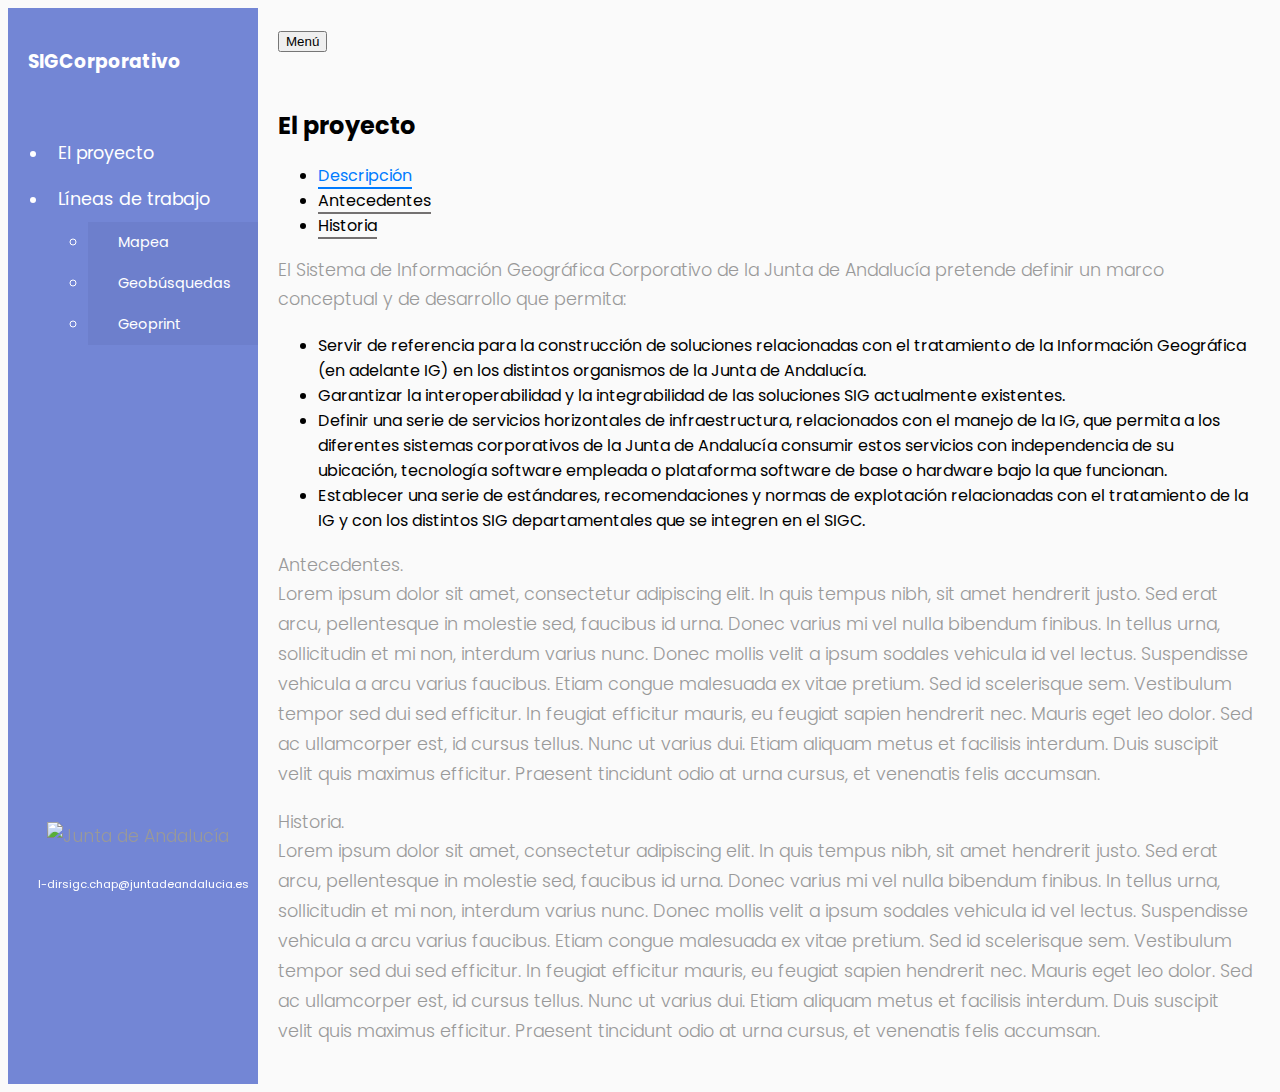
==== docs/index.html @ e71c88b9 "título" ====
<!doctype html>
<html lang="en">

<head>
    <!-- Required meta tags -->
    <meta charset="utf-8">
    <meta name="viewport" content="width=device-width, initial-scale=1, shrink-to-fit=no">

    <!-- Bootstrap CSS -->
    <link rel="stylesheet" href="https://stackpath.bootstrapcdn.com/bootstrap/4.1.3/css/bootstrap.min.css" integrity="sha384-MCw98/SFnGE8fJT3GXwEOngsV7Zt27NXFoaoApmYm81iuXoPkFOJwJ8ERdknLPMO"
        crossorigin="anonymous">
    <link rel="stylesheet" href="https://use.fontawesome.com/releases/v5.3.1/css/all.css" integrity="sha384-mzrmE5qonljUremFsqc01SB46JvROS7bZs3IO2EmfFsd15uHvIt+Y8vEf7N7fWAU"
        crossorigin="anonymous">
    <link rel="stylesheet" href="index.css">

    <title>SIGCorporativo</title>
</head>

<body>
    <div class="wrapper">
        <!-- Sidebar  -->
        <nav id="sidebar">
            <div class="sidebar-header">
                <h3>SIGCorporativo</h3>
            </div>

            <ul class="list-unstyled components">
                <li class="active">
                    <a href="proyecto.html">El proyecto</a>
                </li>
                <li>
                    <a href="#pageSubmenu" id="lineas" data-toggle="collapse" aria-expanded="false" class="dropdown-toggle">Líneas
                        de trabajo</a>
                    <ul class="collapse list-unstyled show" id="pageSubmenu">
                        <li>
                            <a href="mapea.html">Mapea</a>
                        </li>
                        <li>
                            <a href="geobusquedas.html">Geobúsquedas</a>
                        </li>
                        <li>
                            <a href="geoprint.html">Geoprint</a>
                        </li>
                    </ul>
                </li>
            </ul>
            <footer class="sidebar-footer">
                <p><img alt="Junta de Andalucía" src="https://www.juntadeandalucia.es/economiainnovacionyciencia/fondoseuropeosenandalucia/logosFormatos/LogosGIF/JUNTA_GIF/junta3.gif"></p>
                <a id="mail" href="mailto:l-dirsigc.chap@juntadeandalucia.es@example.com?Subject=Consulta" target="_blank">l-dirsigc.chap@juntadeandalucia.es</a>
            </footer>

        </nav><!-- FIN NAV SIDEBAR -->

        <!-- DIV Page Content  -->
        <div id="content">
            <div id="btnMenu">
                <button type="button" id="sidebarCollapse" class="btn btn-info">
                    <i class="fas fa-align-justify"></i>
                    <span>Menú</span>
                </button>
            </div>
            <div id="btnGithub">
                <a href="https://github.com/sigcorporativo-ja" target="_blank" rel="noopener" aria-label="GitHub">
                    <i class="fab fa-github" aria-hidden="true"></i>
                </a>
            </div>

            <div id="contentppal" class="tab-content" role="tabpanel">
                <!--CARGA DE HTML EXTERNO-->
            </div>

        </div><!-- FIN DIV PAGE-CONTENT -->
    </div><!-- FIN DIV WRAPPER -->


    <!-- Optional JavaScript -->
    <!-- jQuery first, then Popper.js, then Bootstrap JS -->
    <script src="https://code.jquery.com/jquery-3.3.1.min.js" integrity="sha256-FgpCb/KJQlLNfOu91ta32o/NMZxltwRo8QtmkMRdAu8="
        crossorigin="anonymous"></script>
    <!--<script src="https://cdnjs.cloudflare.com/ajax/libs/popper.js/1.14.3/umd/popper.min.js" integrity="sha384-ZMP7rVo3mIykV+2+9J3UJ46jBk0WLaUAdn689aCwoqbBJiSnjAK/l8WvCWPIPm49"
        crossorigin="anonymous"></script>-->
    <script src="https://stackpath.bootstrapcdn.com/bootstrap/4.1.3/js/bootstrap.min.js" integrity="sha384-ChfqqxuZUCnJSK3+MXmPNIyE6ZbWh2IMqE241rYiqJxyMiZ6OW/JmZQ5stwEULTy"
        crossorigin="anonymous"></script>
    <script src="index.js"></script>

</body>

</html>
---- docs/index.css ----
@import "https://fonts.googleapis.com/css?family=Poppins:300,400,500,600,700";

body {
  font-family: 'Poppins', sans-serif;
  background: #fafafa;
}

p {
  font-family: 'Poppins', sans-serif;
  font-size: 1.1em;
  font-weight: 300;
  line-height: 1.7em;
  color: #999;
}

a,
a:hover,
a:focus {
  color: inherit;
  text-decoration: none;
  transition: all 0.3s;
}

.wrapper {
  display: flex;
  align-items: stretch;
}

#mail {
  font-size: 0.7em;
  padding-left: 10px;
}

#btnMenu, #btnGithub{
  position: fixed;
}

#btnGithub{
  right: 1em;  
}

#btnGithub a{
  font-size: 36px;
  color:#138496;
  vertical-align: top;
}

#contentppal{
  margin-top: 5em;
}

/* ---------------------------------------------------
    NAVBAR STYLE
----------------------------------------------------- */
.nav-pills .nav-link {
  border-radius: inherit;
  border-bottom: 2px solid #747171;
}

.nav-pills .nav-link.active,
.nav-pills .show>.nav-link {
  color: #007bff;
  border-bottom: 2px solid #007bff;
  background-color: inherit;
}

.nav-pills .nav-link:hover,
.nav-pills .show>.nav-link {
  color: #053970;
  border-bottom: 2px solid #053970;
  background-color: inherit;
}

/* ---------------------------------------------------
    SIDEBAR STYLE
----------------------------------------------------- */

#sidebar {
  min-width: 250px;
  max-width: 250px;
  background: #7386D5;
  color: #fff;
  transition: all 0.3s;
}

#sidebar.active {
  margin-left: -250px;
}

#sidebar .sidebar-header {
  padding: 20px;
}

#sidebar .sidebar-footer {
  width: 250px;
  padding: 5px;
  bottom: 0;
  position: fixed;
  text-align: center;
}

#sidebar .sidebar-footer img {
  width: 70%;
}

#sidebar ul p {
  color: #fff;
  padding: 10px;
}

#sidebar ul li a {
  padding: 10px;
  font-size: 1.1em;
  display: block;
}

#sidebar ul li a:hover {
  color: #7386D5;
  background: #fff;
}

#sidebar ul ul a {
  font-size: 0.9em;
  padding-left: 30px;
  background: #6d7fcc;
}

/* ---------------------------------------------------
    CONTENT STYLE
----------------------------------------------------- */

#content {
  padding: 20px;
  min-height: 100vh;
  transition: all 0.3s;
}

.tab-content {
  margin-top: 1em;
}

/* ---------------------------------------------------
    MEDIAQUERIES
----------------------------------------------------- */

@media (max-width: 768px) {
  #sidebar {
    margin-left: -250px;
  }

  #sidebar.active {
    margin-left: 0;
  }

  #sidebarCollapse span {
    display: none;
  }
}
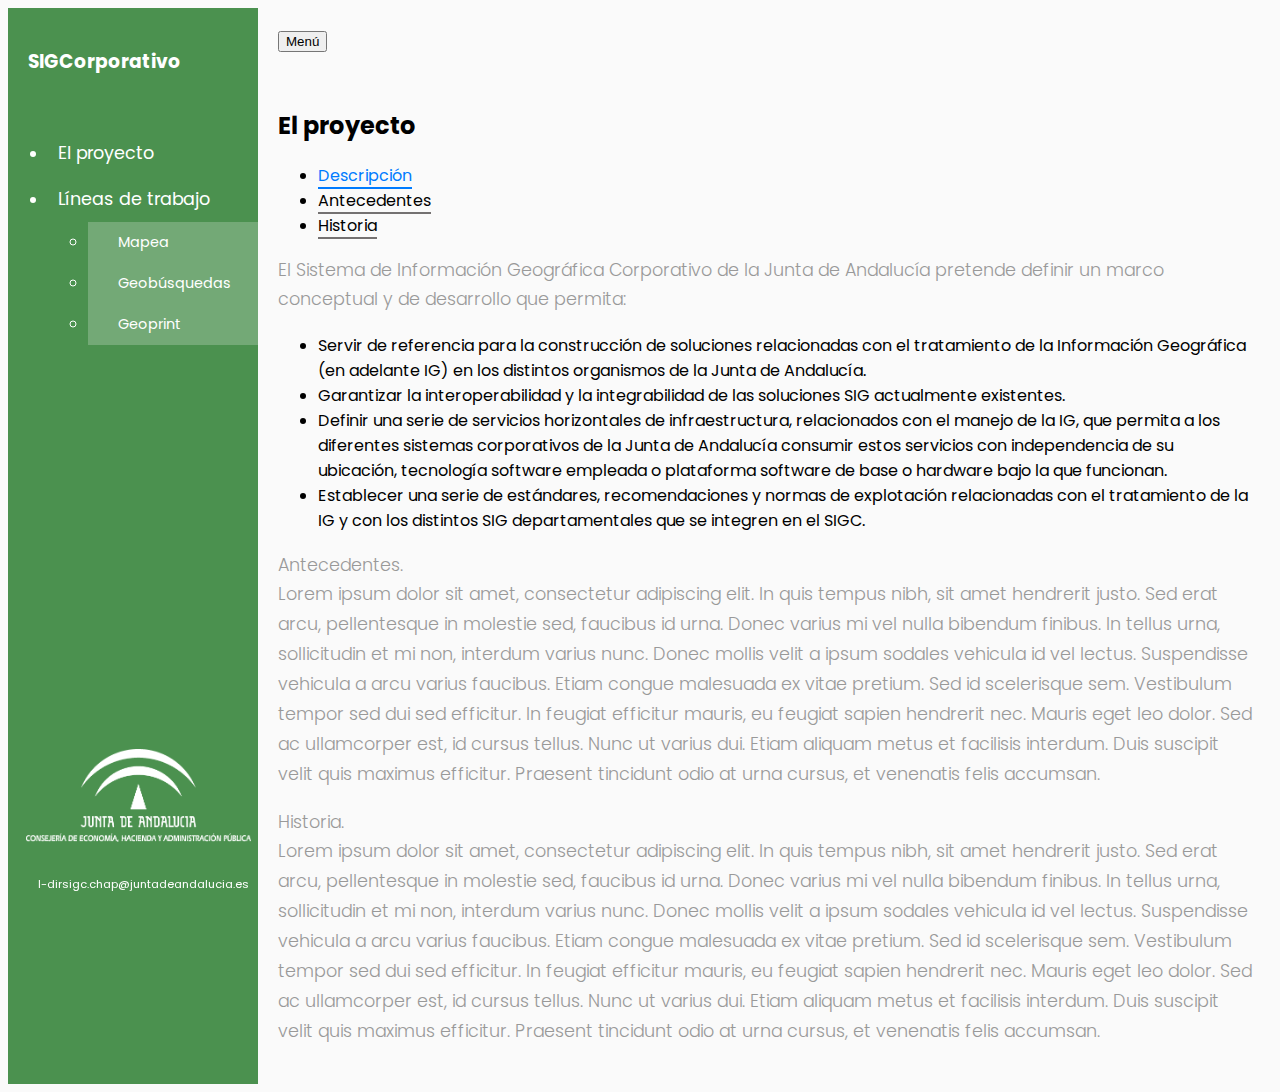
==== commit ebdfb3f1: "'look" ====
--- a/docs/index.html
+++ b/docs/index.html
@@ -45,7 +45,7 @@
                 </li>
             </ul>
             <footer class="sidebar-footer">
-                <p><img alt="Junta de Andalucía" src="https://www.juntadeandalucia.es/economiainnovacionyciencia/fondoseuropeosenandalucia/logosFormatos/LogosGIF/JUNTA_GIF/junta3.gif"></p>
+                <p><img alt="Junta de Andalucía" src="img/junta_cehap.gif"></p>
                 <a id="mail" href="mailto:l-dirsigc.chap@juntadeandalucia.es@example.com?Subject=Consulta" target="_blank">l-dirsigc.chap@juntadeandalucia.es</a>
             </footer>
 
--- a/docs/index.css
+++ b/docs/index.css
@@ -78,7 +78,7 @@
 #sidebar {
   min-width: 250px;
   max-width: 250px;
-  background: #7386D5;
+  background: rgb(75, 145, 79);
   color: #fff;
   transition: all 0.3s;
 }
@@ -100,7 +100,7 @@
 }
 
 #sidebar .sidebar-footer img {
-  width: 70%;
+  width: 90%;
 }
 
 #sidebar ul p {
@@ -115,14 +115,14 @@
 }
 
 #sidebar ul li a:hover {
-  color: #7386D5;
+  color:rgb(75, 145, 79);
   background: #fff;
 }
 
 #sidebar ul ul a {
   font-size: 0.9em;
   padding-left: 30px;
-  background: #6d7fcc;
+  background: rgba(146, 187, 150, 0.562);
 }
 
 /* ---------------------------------------------------
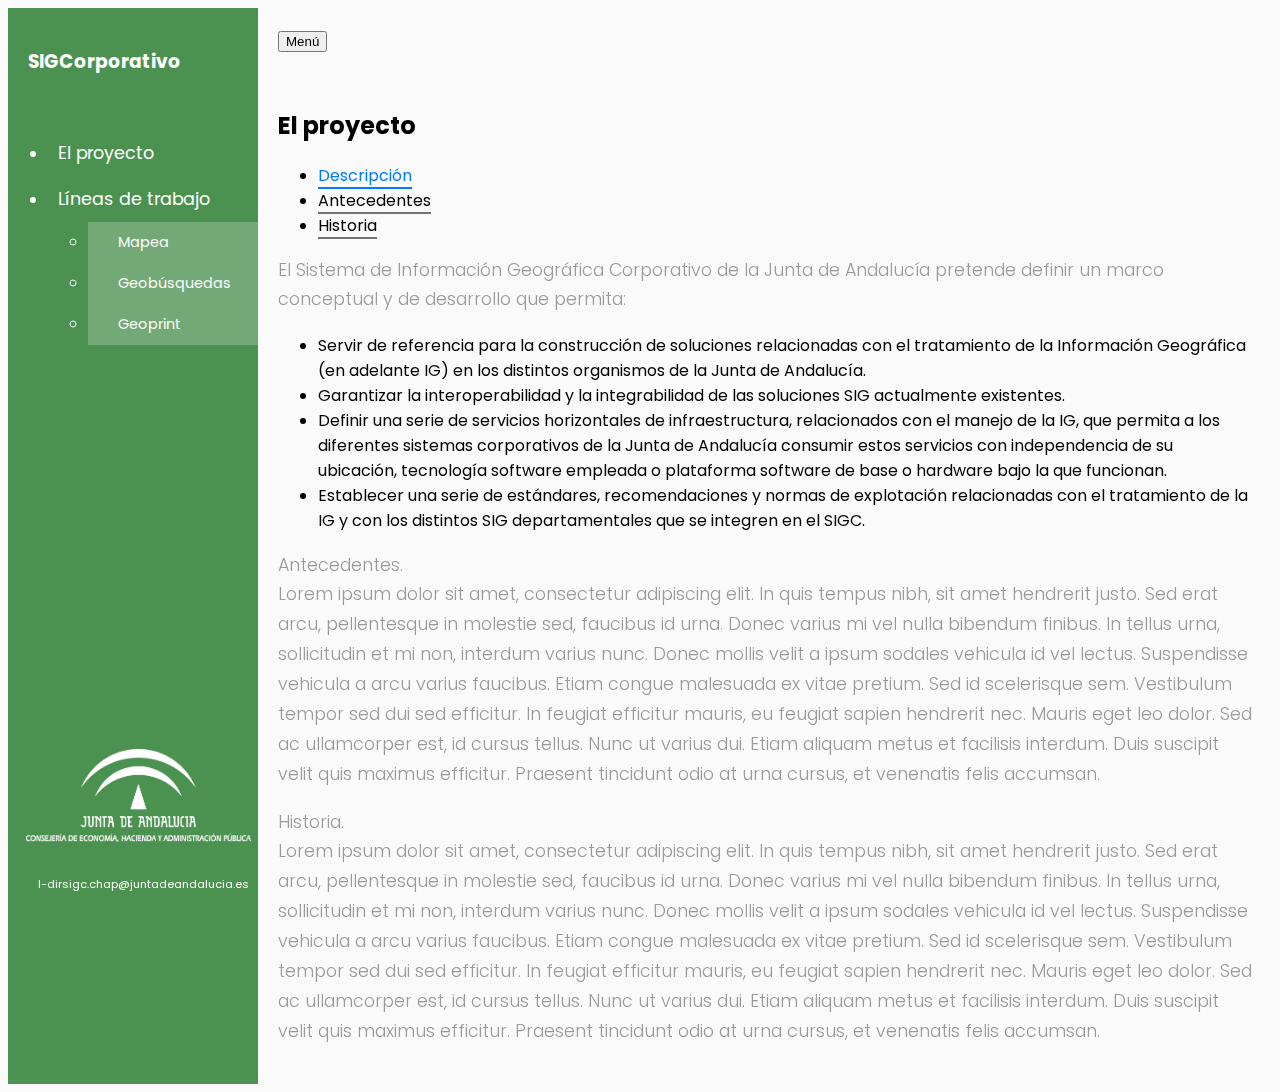
==== commit 9765f7eb: "add mapea" ====
--- a/docs/index.html
+++ b/docs/index.html
@@ -11,6 +11,7 @@
         crossorigin="anonymous">
     <link rel="stylesheet" href="https://use.fontawesome.com/releases/v5.3.1/css/all.css" integrity="sha384-mzrmE5qonljUremFsqc01SB46JvROS7bZs3IO2EmfFsd15uHvIt+Y8vEf7N7fWAU"
         crossorigin="anonymous">
+    <link rel="stylesheet" href="http://mapea4-sigc.juntadeandalucia.es/assets/css/mapea.ol.min.css">
     <link rel="stylesheet" href="index.css">
 
     <title>SIGCorporativo</title>
@@ -53,6 +54,7 @@
 
         <!-- DIV Page Content  -->
         <div id="content">
+
             <div id="btnMenu">
                 <button type="button" id="sidebarCollapse" class="btn btn-info">
                     <i class="fas fa-align-justify"></i>
@@ -81,6 +83,8 @@
         crossorigin="anonymous"></script>-->
     <script src="https://stackpath.bootstrapcdn.com/bootstrap/4.1.3/js/bootstrap.min.js" integrity="sha384-ChfqqxuZUCnJSK3+MXmPNIyE6ZbWh2IMqE241rYiqJxyMiZ6OW/JmZQ5stwEULTy"
         crossorigin="anonymous"></script>
+    <script src="http://mapea4-sigc.juntadeandalucia.es/js/mapea.ol.min.js"></script>
+    <script src="http://mapea4-sigc.juntadeandalucia.es/js/configuration.js"></script>
     <script src="index.js"></script>
 
 </body>
--- a/docs/index.css
+++ b/docs/index.css
@@ -31,21 +31,22 @@
   padding-left: 10px;
 }
 
-#btnMenu, #btnGithub{
-  position: fixed;
+
+#btnGithub {
+  float: right;
 }
 
-#btnGithub{
-  right: 1em;  
+#btnMenu {
+  float: left;
 }
 
-#btnGithub a{
+#btnGithub a {
   font-size: 36px;
-  color:#138496;
+  color: #138496;
   vertical-align: top;
 }
 
-#contentppal{
+#contentppal {
   margin-top: 5em;
 }
 
@@ -115,7 +116,7 @@
 }
 
 #sidebar ul li a:hover {
-  color:rgb(75, 145, 79);
+  color: rgb(75, 145, 79);
   background: #fff;
 }
 
@@ -133,6 +134,8 @@
   padding: 20px;
   min-height: 100vh;
   transition: all 0.3s;
+  position: relative;
+  width: 100%;
 }
 
 .tab-content {
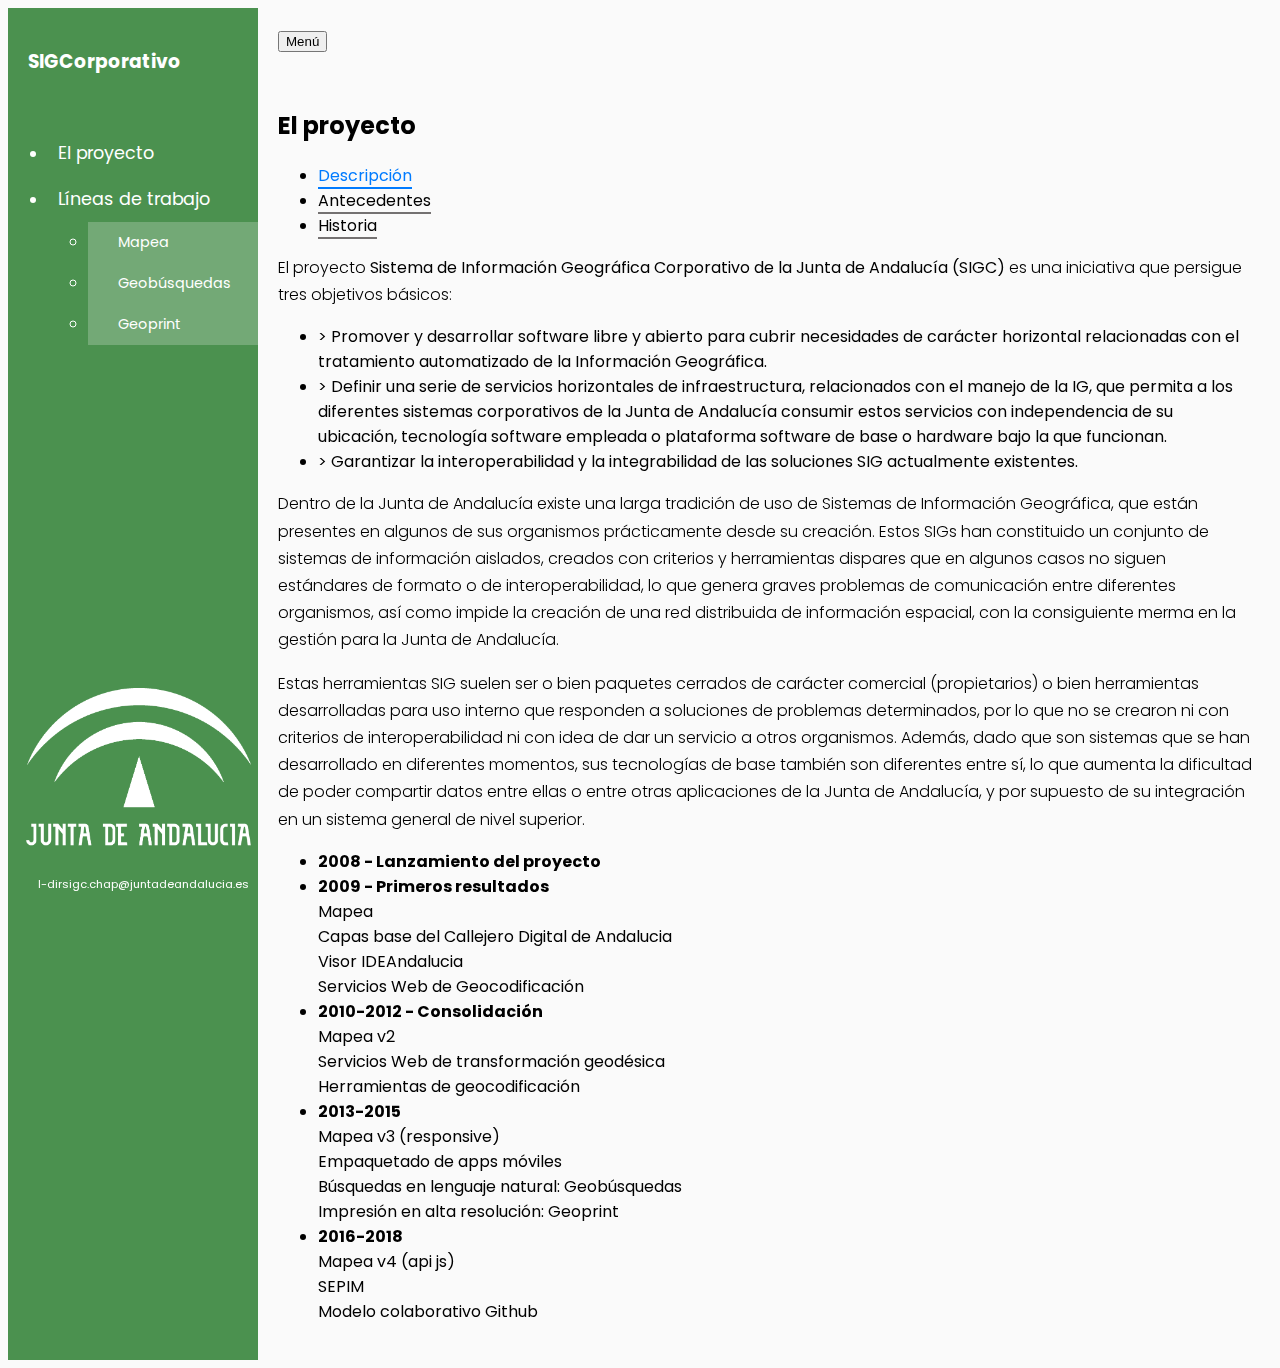
==== commit ed03ed0d: "redaccion" ====
--- a/docs/index.html
+++ b/docs/index.html
@@ -11,7 +11,8 @@
         crossorigin="anonymous">
     <link rel="stylesheet" href="https://use.fontawesome.com/releases/v5.3.1/css/all.css" integrity="sha384-mzrmE5qonljUremFsqc01SB46JvROS7bZs3IO2EmfFsd15uHvIt+Y8vEf7N7fWAU"
         crossorigin="anonymous">
-    <link rel="stylesheet" href="http://mapea4-sigc.juntadeandalucia.es/assets/css/mapea.ol.min.css">
+    <link rel="stylesheet" href="https://mapea4-sigc.juntadeandalucia.es/assets/css/mapea.ol.min.css">
+    <link rel="stylesheet" href="https://mapea4-sigc.juntadeandalucia.es/plugins/geosearch/geosearch.min.css">
     <link rel="stylesheet" href="index.css">
 
     <title>SIGCorporativo</title>
@@ -75,16 +76,16 @@
     </div><!-- FIN DIV WRAPPER -->
 
 
-    <!-- Optional JavaScript -->
-    <!-- jQuery first, then Popper.js, then Bootstrap JS -->
+    <!-- JS -->
     <script src="https://code.jquery.com/jquery-3.3.1.min.js" integrity="sha256-FgpCb/KJQlLNfOu91ta32o/NMZxltwRo8QtmkMRdAu8="
         crossorigin="anonymous"></script>
     <!--<script src="https://cdnjs.cloudflare.com/ajax/libs/popper.js/1.14.3/umd/popper.min.js" integrity="sha384-ZMP7rVo3mIykV+2+9J3UJ46jBk0WLaUAdn689aCwoqbBJiSnjAK/l8WvCWPIPm49"
         crossorigin="anonymous"></script>-->
     <script src="https://stackpath.bootstrapcdn.com/bootstrap/4.1.3/js/bootstrap.min.js" integrity="sha384-ChfqqxuZUCnJSK3+MXmPNIyE6ZbWh2IMqE241rYiqJxyMiZ6OW/JmZQ5stwEULTy"
         crossorigin="anonymous"></script>
-    <script src="http://mapea4-sigc.juntadeandalucia.es/js/mapea.ol.min.js"></script>
-    <script src="http://mapea4-sigc.juntadeandalucia.es/js/configuration.js"></script>
+    <script src="https://mapea4-sigc.juntadeandalucia.es/js/mapea.ol.min.js"></script>
+    <script src="https://mapea4-sigc.juntadeandalucia.es/js/configuration.js"></script>
+    <script src="https://mapea4-sigc.juntadeandalucia.es/plugins/geosearch/geosearch.ol.min.js"></script>
     <script src="index.js"></script>
 
 </body>
--- a/docs/index.css
+++ b/docs/index.css
@@ -7,10 +7,10 @@
 
 p {
   font-family: 'Poppins', sans-serif;
-  font-size: 1.1em;
+  /*font-size: 1.1em;*/
   font-weight: 300;
   line-height: 1.7em;
-  color: #999;
+  /*color: #999;*/
 }
 
 a,
@@ -142,6 +142,14 @@
   margin-top: 1em;
 }
 
+#contentppal .tab-content a{
+  color: blue;
+}
+#contentppal .tab-content a:hover{
+  color: blue;
+  text-decoration: underline;
+}
+
 /* ---------------------------------------------------
     MEDIAQUERIES
 ----------------------------------------------------- */
@@ -158,4 +166,66 @@
   #sidebarCollapse span {
     display: none;
   }
-}+}
+
+/* ---------------------------------------------------
+    MAP
+----------------------------------------------------- */
+
+.m-mapea-container *, ::after, ::before {
+  box-sizing: unset
+}
+
+/* ---------------------------------------------------
+  CAROUSEL
+  --------------------------------------------------- */
+ /* .carousel-control-prev-icon,
+.carousel-control-next-icon {
+  height: 100px;
+  width: 100px;
+  outline: black;
+  background-size: 100%, 100%;
+  border-radius: 50%;
+  border: 1px solid black;
+  background-image: none;
+}
+
+.carousel-control-next-icon:after
+{
+  content: '>';
+  font-size: 55px;
+  color: red;
+}
+
+.carousel-control-prev-icon:after {
+  content: '<';
+  font-size: 55px;
+  color: red;
+}*/
+
+.carousel-indicators li {
+  border-radius: 18px;
+  width: 18px;
+  height: 18px;
+  
+}
+
+.carousel-control-prev-icon,
+.carousel-control-next-icon {
+  border-radius: 50%;
+  background-color: #3b3737;
+}
+
+.center {
+  display: block;
+  margin-left: auto;
+  margin-right: auto;
+  width: 50%;
+}
+
+/* ---------------------------------------------
+CODE
+----------------------------------------------- */
+.bg-light {
+  background-color: whitesmoke !important
+}
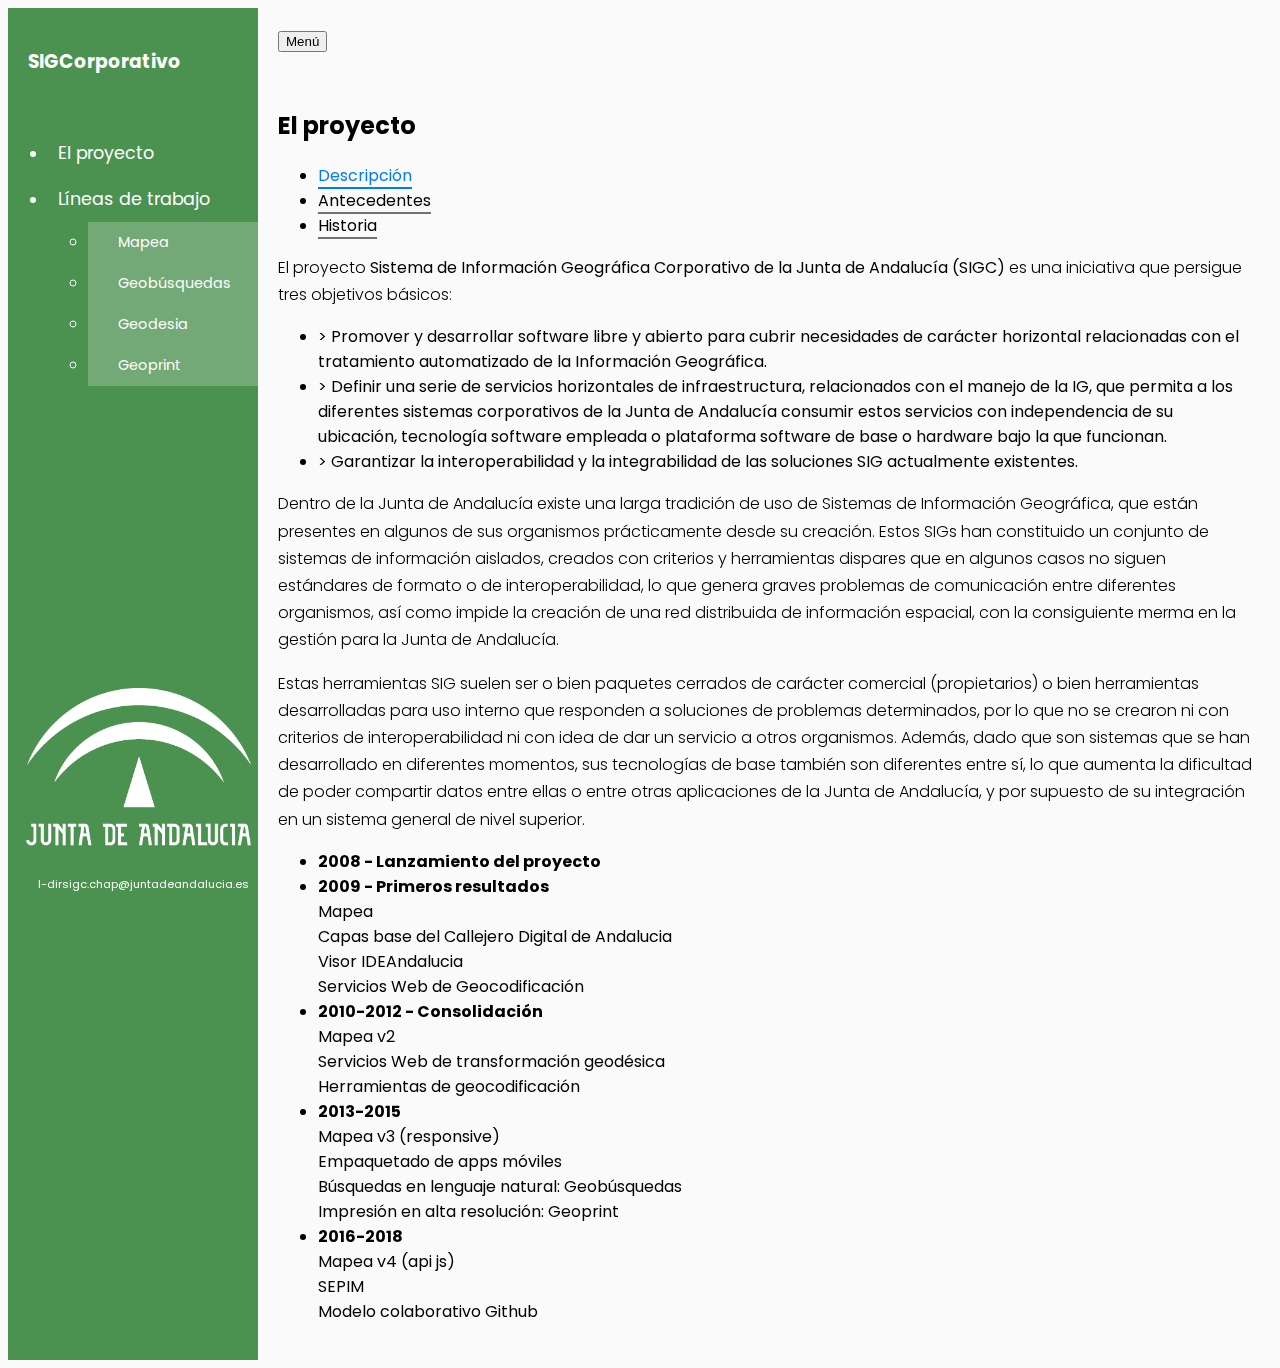
==== commit 147b2817: "redaccion" ====
--- a/docs/index.html
+++ b/docs/index.html
@@ -13,6 +13,7 @@
         crossorigin="anonymous">
     <link rel="stylesheet" href="https://mapea4-sigc.juntadeandalucia.es/assets/css/mapea.ol.min.css">
     <link rel="stylesheet" href="https://mapea4-sigc.juntadeandalucia.es/plugins/geosearch/geosearch.min.css">
+    <link rel="stylesheet" href="https://mapea4-sigc.juntadeandalucia.es/plugins/printer/printer.min.css">
     <link rel="stylesheet" href="index.css">
 
     <title>SIGCorporativo</title>
@@ -39,6 +40,9 @@
                         </li>
                         <li>
                             <a href="geobusquedas.html">Geobúsquedas</a>
+                        </li>
+                        <li>
+                            <a href="geodesia.html">Geodesia</a>
                         </li>
                         <li>
                             <a href="geoprint.html">Geoprint</a>
@@ -86,6 +90,7 @@
     <script src="https://mapea4-sigc.juntadeandalucia.es/js/mapea.ol.min.js"></script>
     <script src="https://mapea4-sigc.juntadeandalucia.es/js/configuration.js"></script>
     <script src="https://mapea4-sigc.juntadeandalucia.es/plugins/geosearch/geosearch.ol.min.js"></script>
+    <script src="https://mapea4-sigc.juntadeandalucia.es/plugins/printer/printer.ol.min.js"></script>
     <script src="index.js"></script>
 
 </body>
--- a/docs/index.css
+++ b/docs/index.css
@@ -210,8 +210,13 @@
   
 }
 
+
 .carousel-control-prev-icon,
 .carousel-control-next-icon {
+  position: absolute;
+  top: inherit;
+  left: inherit;
+  right: inherit;
   border-radius: 50%;
   background-color: #3b3737;
 }
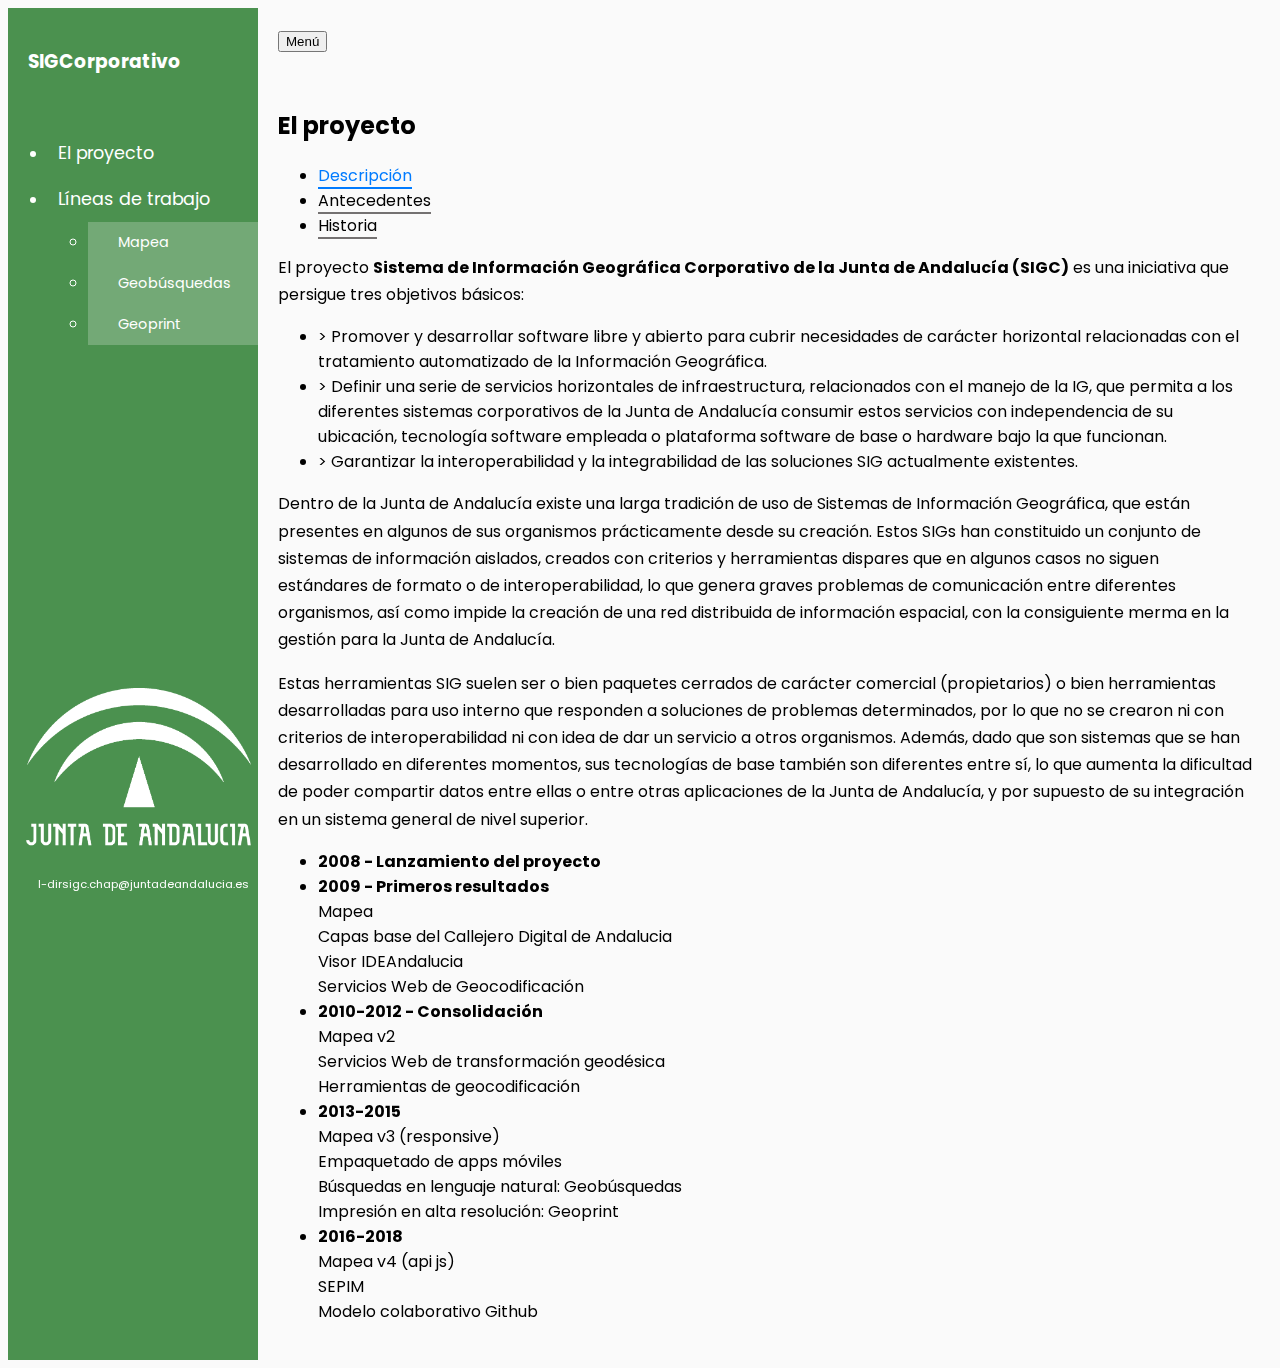
==== commit ae73220e: "redaccion" ====
--- a/docs/index.html
+++ b/docs/index.html
@@ -41,9 +41,9 @@
                         <li>
                             <a href="geobusquedas.html">Geobúsquedas</a>
                         </li>
-                        <li>
+                        <!--<li>
                             <a href="geodesia.html">Geodesia</a>
-                        </li>
+                        </li>-->
                         <li>
                             <a href="geoprint.html">Geoprint</a>
                         </li>
--- a/docs/index.css
+++ b/docs/index.css
@@ -8,9 +8,13 @@
 p {
   font-family: 'Poppins', sans-serif;
   /*font-size: 1.1em;*/
-  font-weight: 300;
+  font-weight: 400;
   line-height: 1.7em;
   /*color: #999;*/
+}
+
+pre {
+  margin-left: 5%;
 }
 
 a,
@@ -147,7 +151,7 @@
 }
 #contentppal .tab-content a:hover{
   color: blue;
-  text-decoration: underline;
+  
 }
 
 /* ---------------------------------------------------
